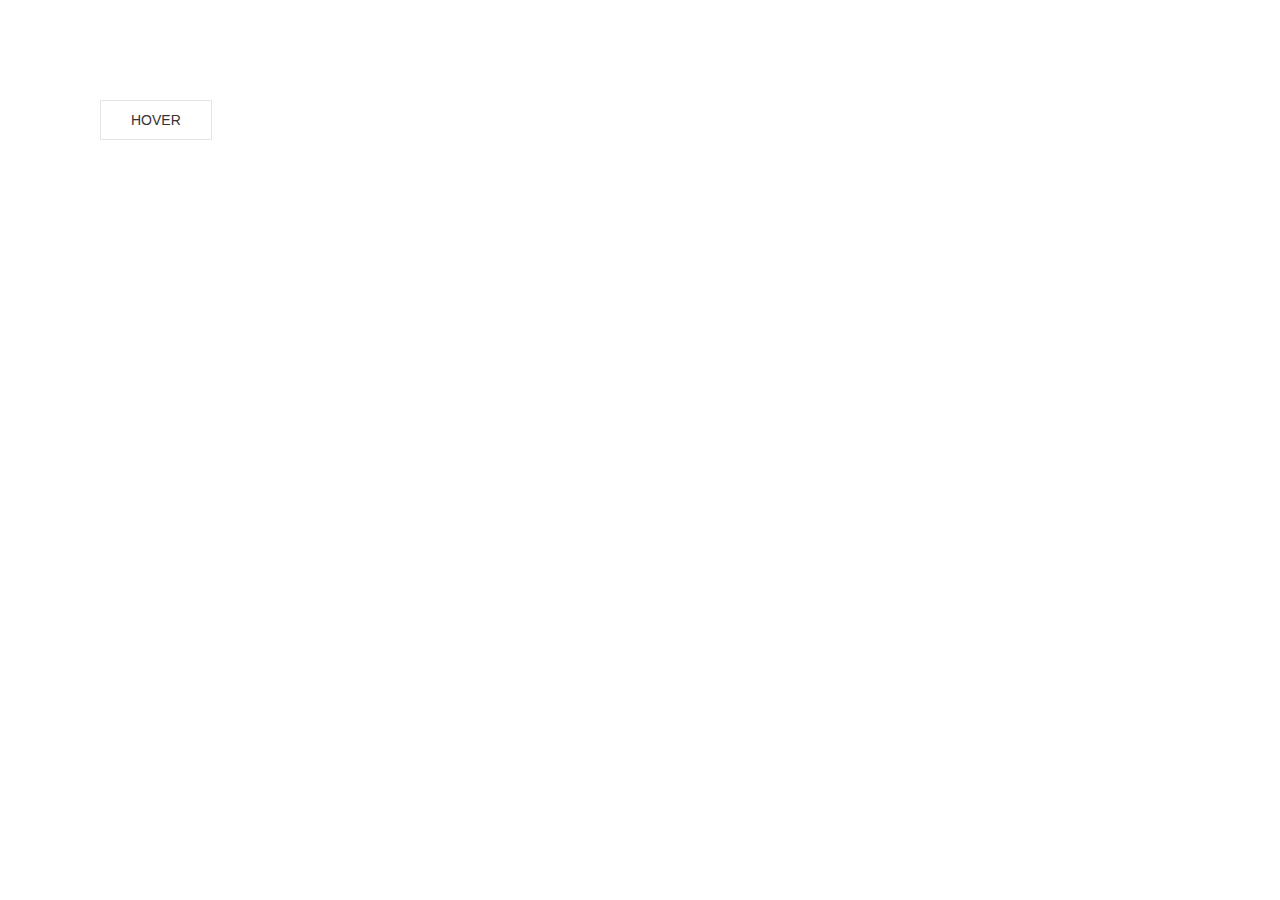
==== webdesign/les4/grayscale/index.html @ d9660594 "- sticky bg examples" ====
<!doctype html>
<html class="no-js" lang="">

<head>
  <meta charset="utf-8">
  <meta name="viewport" content="width=device-width, initial-scale=1">
  <title>Web Design</title>
  <link rel="stylesheet" href="css/base.css">
  <link rel="stylesheet" href="css/uikit/uikit.min.css">
  <link rel="stylesheet" href="css/custom.css">
  <meta name="description" content="">

  <meta property="og:title" content="">
  <meta property="og:type" content="">
  <meta property="og:url" content="">
  <meta property="og:image" content="">
  <meta property="og:image:alt" content="">

  <link rel="icon" href="/favicon.ico" sizes="any">
  <link rel="icon" href="/icon.svg" type="image/svg+xml">
  <link rel="apple-touch-icon" href="icon.png">

  <link rel="manifest" href="site.webmanifest">
  <meta name="theme-color" content="#fafafa">
</head>

<body>

    <div class="wrap" style="margin: 100px;">



      <button class="uk-button uk-button-default" uk-tooltip="Bonjour!">Hover</button>

    </div>

  <script src="js/uikit/uikit.js"></script>
  <script src="js/uikit/uikit-icons.js"></script>
  <script src="js/app.js"></script>

</body>

</html>
---- webdesign/les4/grayscale/css/base.css ----
/*! HTML5 Boilerplate v9.0.1 | MIT License | https://html5boilerplate.com/ */

/* main.css 3.0.0 | MIT License | https://github.com/h5bp/main.css#readme */
/*
 * What follows is the result of much research on cross-browser styling.
 * Credit left inline and big thanks to Nicolas Gallagher, Jonathan Neal,
 * Kroc Camen, and the H5BP dev community and team.
 */

/* ==========================================================================
   Base styles: opinionated defaults
   ========================================================================== */

html {
  color: #222;
  font-size: 1em;
  line-height: 1.4;
}

/*
 * Remove text-shadow in selection highlight:
 * https://twitter.com/miketaylr/status/12228805301
 *
 * Customize the background color to match your design.
 */

::-moz-selection {
  background: #b3d4fc;
  text-shadow: none;
}

::selection {
  background: #b3d4fc;
  text-shadow: none;
}

/*
 * A better looking default horizontal rule
 */

hr {
  display: block;
  height: 1px;
  border: 0;
  border-top: 1px solid #ccc;
  margin: 1em 0;
  padding: 0;
}

/*
 * Remove the gap between audio, canvas, iframes,
 * images, videos and the bottom of their containers:
 * https://github.com/h5bp/html5-boilerplate/issues/440
 */

audio,
canvas,
iframe,
img,
svg,
video {
  vertical-align: middle;
}

/*
 * Remove default fieldset styles.
 */

fieldset {
  border: 0;
  margin: 0;
  padding: 0;
}

/*
 * Allow only vertical resizing of textareas.
 */

textarea {
  resize: vertical;
}

/* ==========================================================================
   Author's custom styles
   ========================================================================== */

/* ==========================================================================
   Helper classes
   ========================================================================== */

/*
 * Hide visually and from screen readers
 */

.hidden,
[hidden] {
  display: none !important;
}

/*
 * Hide only visually, but have it available for screen readers:
 * https://snook.ca/archives/html_and_css/hiding-content-for-accessibility
 *
 * 1. For long content, line feeds are not interpreted as spaces and small width
 *    causes content to wrap 1 word per line:
 *    https://medium.com/@jessebeach/beware-smushed-off-screen-accessible-text-5952a4c2cbfe
 */

.visually-hidden {
  border: 0;
  clip: rect(0, 0, 0, 0);
  height: 1px;
  margin: -1px;
  overflow: hidden;
  padding: 0;
  position: absolute;
  white-space: nowrap;
  width: 1px;
  /* 1 */
}

/*
 * Extends the .visually-hidden class to allow the element
 * to be focusable when navigated to via the keyboard:
 * https://www.drupal.org/node/897638
 */

.visually-hidden.focusable:active,
.visually-hidden.focusable:focus {
  clip: auto;
  height: auto;
  margin: 0;
  overflow: visible;
  position: static;
  white-space: inherit;
  width: auto;
}

/*
 * Hide visually and from screen readers, but maintain layout
 */

.invisible {
  visibility: hidden;
}

/*
 * Clearfix: contain floats
 *
 * The use of `table` rather than `block` is only necessary if using
 * `::before` to contain the top-margins of child elements.
 */

.clearfix::before,
.clearfix::after {
  content: "";
  display: table;
}

.clearfix::after {
  clear: both;
}

/* ==========================================================================
   EXAMPLE Media Queries for Responsive Design.
   These examples override the primary ('mobile first') styles.
   Modify as content requires.
   ========================================================================== */

@media only screen and (min-width: 35em) {
  /* Style adjustments for viewports that meet the condition */
}

@media print,
  (-webkit-min-device-pixel-ratio: 1.25),
  (min-resolution: 1.25dppx),
  (min-resolution: 120dpi) {
  /* Style adjustments for high resolution devices */
}

/* ==========================================================================
   Print styles.
   Inlined to avoid the additional HTTP request:
   https://www.phpied.com/delay-loading-your-print-css/
   ========================================================================== */

@media print {
  *,
  *::before,
  *::after {
    background: #fff !important;
    color: #000 !important;
    /* Black prints faster */
    box-shadow: none !important;
    text-shadow: none !important;
  }

  a,
  a:visited {
    text-decoration: underline;
  }

  a[href]::after {
    content: " (" attr(href) ")";
  }

  abbr[title]::after {
    content: " (" attr(title) ")";
  }

  /*
   * Don't show links that are fragment identifiers,
   * or use the `javascript:` pseudo protocol
   */
  a[href^="#"]::after,
  a[href^="javascript:"]::after {
    content: "";
  }

  pre {
    white-space: pre-wrap !important;
  }

  pre,
  blockquote {
    border: 1px solid #999;
    page-break-inside: avoid;
  }

  tr,
  img {
    page-break-inside: avoid;
  }

  p,
  h2,
  h3 {
    orphans: 3;
    widows: 3;
  }

  h2,
  h3 {
    page-break-after: avoid;
  }
}
---- webdesign/les4/grayscale/css/custom.css ----
/* 
/*
 * Vul hier je eigen styles in
 */

 .wrap{
    max-width: 1200px;
    margin: 0 auto;
 }


#modal-close-outside p{
    color: blue;
}
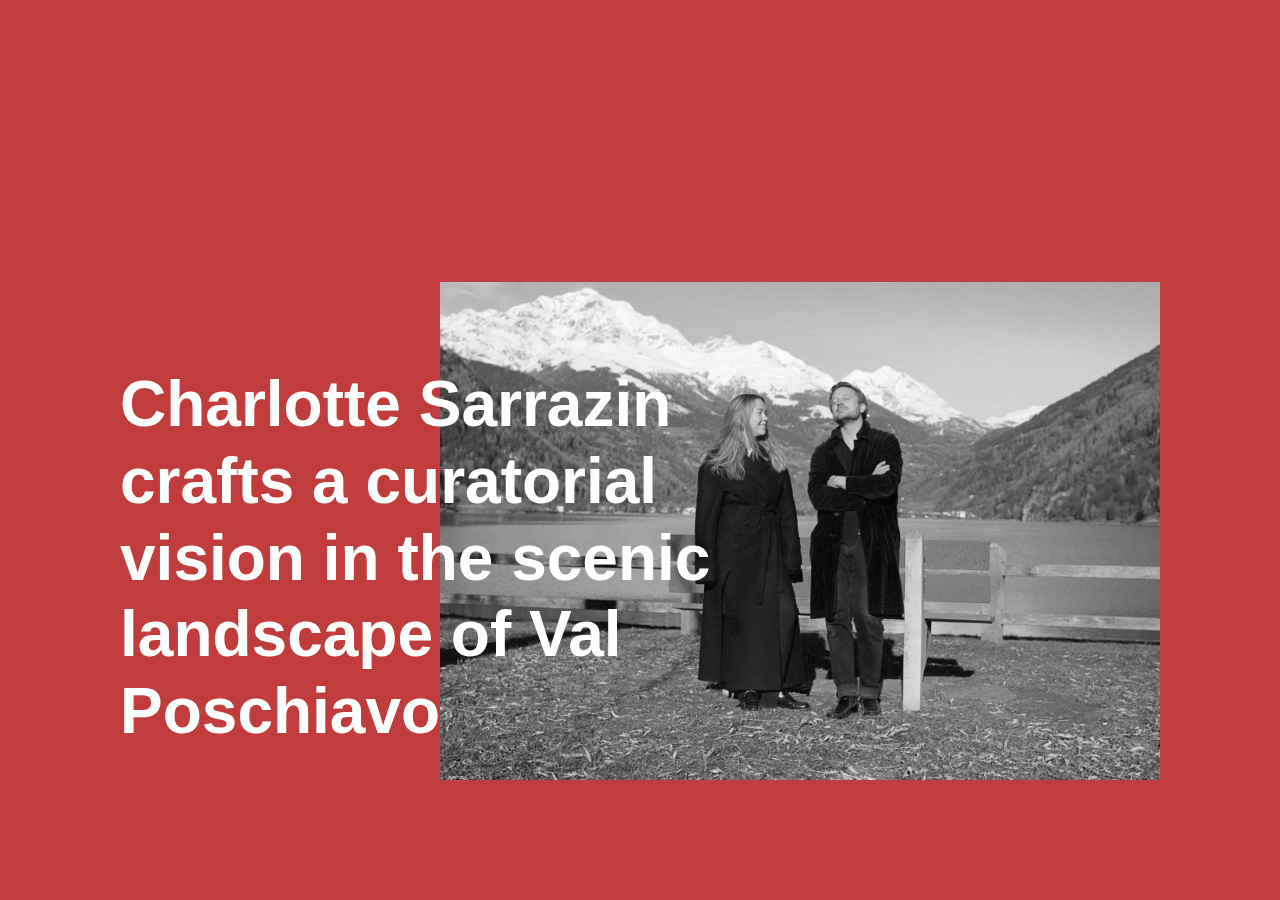
==== commit aae7e234: "- css examples" ====
--- a/webdesign/les4/grayscale/index.html
+++ b/webdesign/les4/grayscale/index.html
@@ -26,13 +26,14 @@
 
 <body>
 
-    <div class="wrap" style="margin: 100px;">
+  <header class="hero">
 
 
+      <img src="img/Friends-of-Friends_Casa-Tuena_Retouched_6-1800x1244.jpg.webp" alt="">
 
-      <button class="uk-button uk-button-default" uk-tooltip="Bonjour!">Hover</button>
+      <h1>Charlotte Sarrazin crafts a curatorial vision in the scenic landscape of Val Poschiavo</h1>
 
-    </div>
+  </header>
 
   <script src="js/uikit/uikit.js"></script>
   <script src="js/uikit/uikit-icons.js"></script>
--- a/webdesign/les4/grayscale/css/custom.css
+++ b/webdesign/les4/grayscale/css/custom.css
@@ -8,7 +8,36 @@
     margin: 0 auto;
  }
 
-
 #modal-close-outside p{
     color: blue;
+}
+
+body,
+html{
+    margin: 0;
+    padding: 0;
+}
+
+header.hero{
+    height: 100vh;
+    background-color: #C13C3C;
+}
+
+.hero img{
+    width: 720px;
+    position: absolute;
+    bottom: 120px;
+    right: 120px;
+    filter: grayscale(1);
+}
+
+.hero h1{
+    margin: 0;
+    font-size: 64px;
+    color: white;
+    position: absolute;
+    bottom: 150px;
+    left: 120px;
+    font-weight: 700;
+    width: 640px;
 }